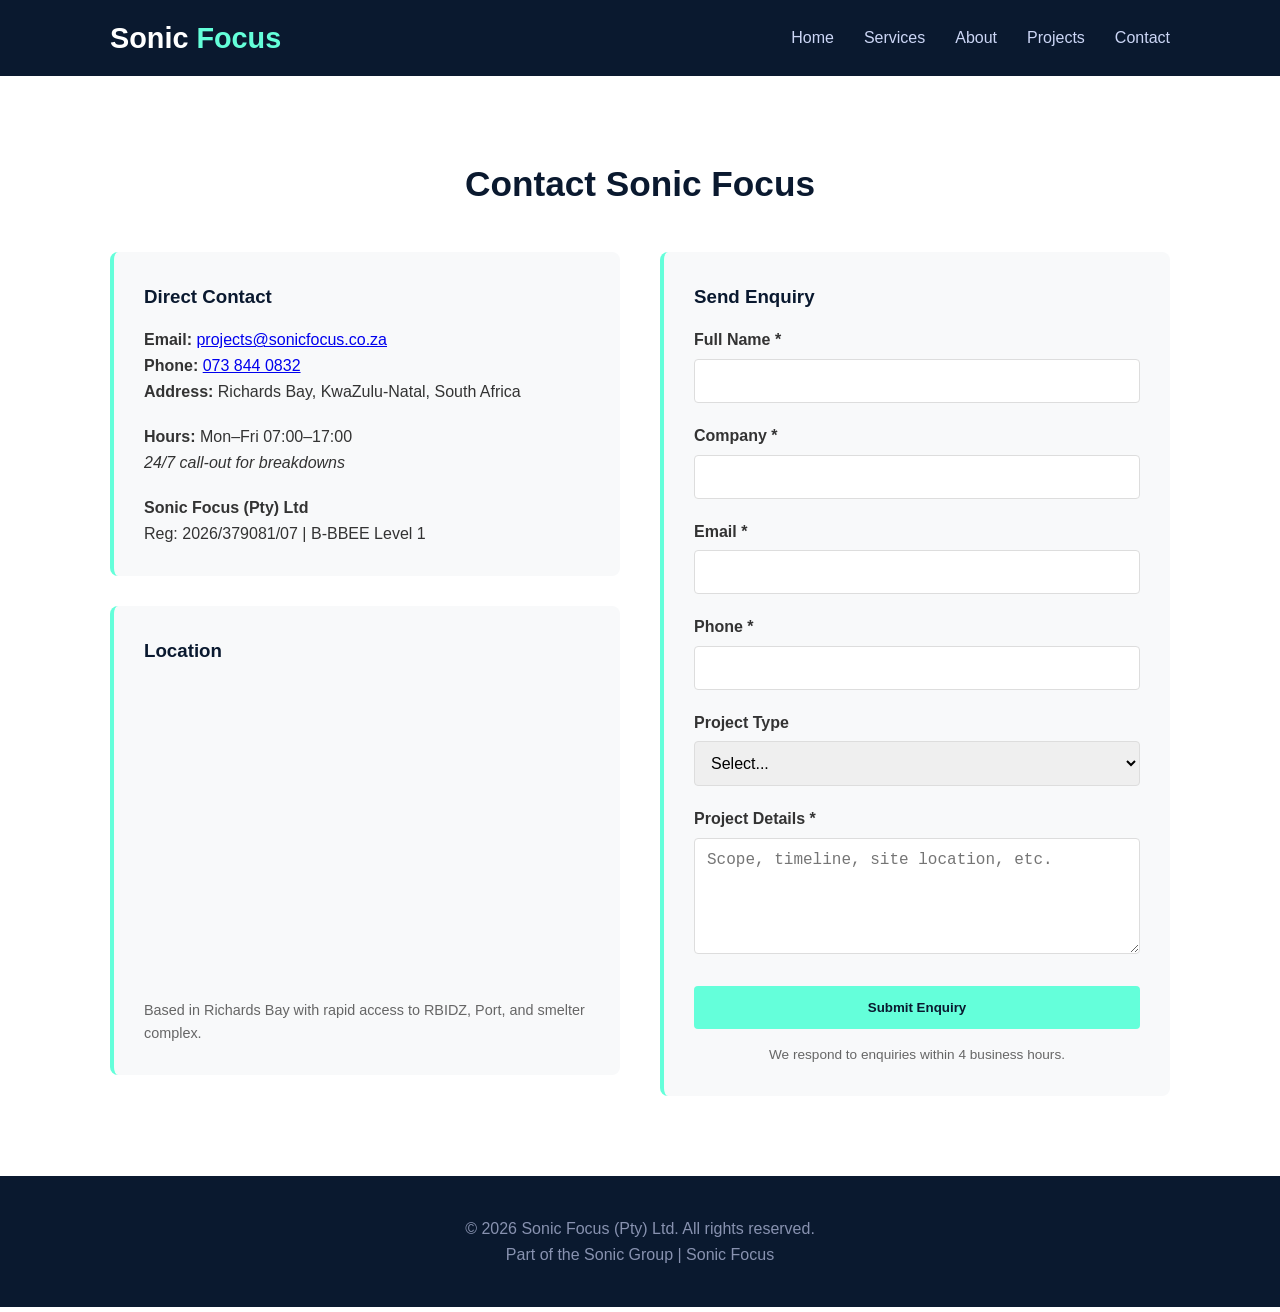
==== contact.html @ 56185b15 "Update project details placeholder and footer text" ====
<!DOCTYPE html>
<html lang="en">
<head>
    <meta charset="UTF-8">
    <meta name="viewport" content="width=device-width, initial-scale=1.0">
    <title>Contact Sonic Focus | Engineering Services</title>
    <meta name="description" content="Contact Sonic Focus for plant maintenance, fabrication, and industrial projects in Richards Bay.">
    <style>
        /* Copy the SAME CSS from index.html here */
        * { margin: 0; padding: 0; box-sizing: border-box; }
        body { 
            font-family: -apple-system, BlinkMacSystemFont, 'Segoe UI', Arial, sans-serif;
            line-height: 1.6; 
            color: #333;
        }
        .container { max-width: 1100px; margin: 0 auto; padding: 0 20px; }
        header { background: #0a192f; color: #fff; padding: 15px 0; position: sticky; top: 0; }
        nav { display: flex; justify-content: space-between; align-items: center; }
        .logo { font-size: 1.8rem; font-weight: 700; }
        .logo span { color: #64ffda; }
        .nav-links { display: flex; gap: 30px; }
        .nav-links a { color: #ccd6f6; text-decoration: none; font-weight: 500; }
        .nav-links a:hover { color: #64ffda; }
        section { padding: 80px 20px; }
        section h2 { font-size: 2.2rem; margin-bottom: 40px; text-align: center; color: #0a192f; }
        .grid { display: grid; grid-template-columns: repeat(auto-fit, minmax(300px, 1fr)); gap: 40px; align-items: start; }
        .card { background: #f8f9fa; padding: 30px; border-radius: 8px; border-left: 4px solid #64ffda; }
        .card h3 { margin-bottom: 15px; color: #0a192f; }
        .btn { display: inline-block; background: #64ffda; color: #0a192f; padding: 14px 32px; text-decoration: none; border-radius: 4px; font-weight: 600; border: none; cursor: pointer; width: 100%; }
        footer { background: #0a192f; color: #8892b0; text-align: center; padding: 40px 20px; }
        footer a { color: #64ffda; text-decoration: none; }
        @media (max-width: 768px) {
            .nav-links { gap: 15px; font-size: 14px; flex-wrap: wrap; }
        }
    </style>
</head>
<body>
    <header>
        <div class="container">
            <nav>
                <div class="logo">Sonic <span>Focus</span></div>
                <div class="nav-links">
                    <a href="/">Home</a>
                    <a href="/#services">Services</a>
                    <a href="/#about">About</a>
                    <a href="/#projects">Projects</a>
                    <a href="/contact.html">Contact</a>
                </div>
            </nav>
        </div>
    </header>

    <section>
        <div class="container">
            <h2>Contact Sonic Focus</h2>
            <div class="grid">
                
                <!-- Left: Contact Details + Map -->
                <div>
                    <div class="card" style="margin-bottom: 30px;">
                        <h3>Direct Contact</h3>
                        <p><strong>Email:</strong> <a href="mailto:projects@sonicfocus.co.za">projects@sonicfocus.co.za</a></p>
                        <p><strong>Phone:</strong> <a href="tel:+27738440832">073 844 0832</a></p>
                        <p><strong>Address:</strong> Richards Bay, KwaZulu-Natal, South Africa</p>
                        <p style="margin-top: 20px;"><strong>Hours:</strong> Mon–Fri 07:00–17:00<br>
                        <em>24/7 call-out for breakdowns</em></p>
                        <p style="margin-top: 20px;">
                            <strong>Sonic Focus (Pty) Ltd</strong><br>
                            Reg: 2026/379081/07 | B-BBEE Level 1
                        </p>
                    </div>
                    
                    <div class="card">
                        <h3>Location</h3>
                        <iframe 
                            src="https://www.google.com/maps/embed?pb=!1m18!1m12!1m3!1d112091.67868059294!2d31.9969!3d-28.7806!2m3!1f0!2f0!3f0!3m2!1i1024!2i768!4f13.1!3m3!1m2!1s0x1efa2b3c3c3c3c3c%3A0x3c3c3c3c3c3c3c3c!2sRichards%20Bay%20Industrial%20Development%20Zone!5e0!3m2!1sen!2sza!4v1718000000000" 
                            width="100%" 
                            height="300" 
                            style="border:0; border-radius: 4px;" 
                            allowfullscreen="" 
                            loading="lazy" 
                            referrerpolicy="no-referrer-when-downgrade">
                        </iframe>
                        <p style="font-size: 0.9rem; color: #666; margin-top: 10px;">
                            Based in Richards Bay with rapid access to RBIDZ, Port, and smelter complex.
                        </p>
                    </div>
                </div>

                <!-- Right: Contact Form -->
                <div class="card">
                    <h3>Send Enquiry</h3>
                    <form id="contactForm" action="https://api.web3forms.com/submit" method="POST">
                        <input type="hidden" name="access_key" value="bfec3f1c-4cfd-4ddd-a2cf-2473e947de16">
                        <input type="hidden" name="from_name" value="Sonic Focus">
                        <input type="hidden" name="redirect" value="https://sonicfocus.co.za/thanks.html">
                        
                        <div style="margin-bottom: 20px;">
                            <label for="name" style="display: block; margin-bottom: 6px; font-weight: 600;">Full Name *</label>
                            <input type="text" id="name" name="name" required 
                                   style="width: 100%; padding: 12px; border: 1px solid #ddd; border-radius: 4px; font-size: 16px;">
                        </div>
                        
                        <div style="margin-bottom: 20px;">
                            <label for="company" style="display: block; margin-bottom: 6px; font-weight: 600;">Company *</label>
                            <input type="text" id="company" name="company" required 
                                   style="width: 100%; padding: 12px; border: 1px solid #ddd; border-radius: 4px; font-size: 16px;">
                        </div>
                        
                        <div style="margin-bottom: 20px;">
                            <label for="email" style="display: block; margin-bottom: 6px; font-weight: 600;">Email *</label>
                            <input type="email" id="email" name="email" required 
                                   style="width: 100%; padding: 12px; border: 1px solid #ddd; border-radius: 4px; font-size: 16px;">
                        </div>
                        
                        <div style="margin-bottom: 20px;">
                            <label for="phone" style="display: block; margin-bottom: 6px; font-weight: 600;">Phone *</label>
                            <input type="tel" id="phone" name="phone" required 
                                   style="width: 100%; padding: 12px; border: 1px solid #ddd; border-radius: 4px; font-size: 16px;">
                        </div>
                        
                        <div style="margin-bottom: 20px;">
                            <label for="project_type" style="display: block; margin-bottom: 6px; font-weight: 600;">Project Type</label>
                            <select id="project_type" name="project_type" 
                                    style="width: 100%; padding: 12px; border: 1px solid #ddd; border-radius: 4px; font-size: 16px;">
                                <option value="">Select...</option>
                                <option value="Maintenance">Plant Maintenance</option>
                                <option value="Fabrication">Steel Fabrication</option>
                                <option value="Shutdown">Shutdown Support</option>
                                <option value="CAPEX Project">CAPEX Project - Sonic Focus</option>
                                <option value="Vendor Registration">Vendor Registration</option>
                                <option value="Other">Other</option>
                            </select>
                        </div>
                        
                        <div style="margin-bottom: 25px;">
                            <label for="message" style="display: block; margin-bottom: 6px; font-weight: 600;">Project Details *</label>
                            <textarea id="message" name="message" rows="5" required 
                                      placeholder="Scope, timeline, site location, etc."
                                      style="width: 100%; padding: 12px; border: 1px solid #ddd; border-radius: 4px; font-size: 16px; resize: vertical;"></textarea>
                        </div>

                        <input type="checkbox" name="botcheck" style="display:none">
                        <button type="submit" class="btn">Submit Enquiry</button>
                        
                        <p style="font-size: 0.85rem; color: #666; margin-top: 15px; text-align: center;">
                            We respond to enquiries within 4 business hours.
                        </p>
                    </form>
                </div>
                
            </div>
        </div>
    </section>

    <footer>
        <div class="container">
            <p>&copy; 2026 Sonic Focus (Pty) Ltd. All rights reserved.</p>
            <p>Part of the Sonic Group | Sonic Focus</p>
        </div>
    </footer>
</body>
</html>
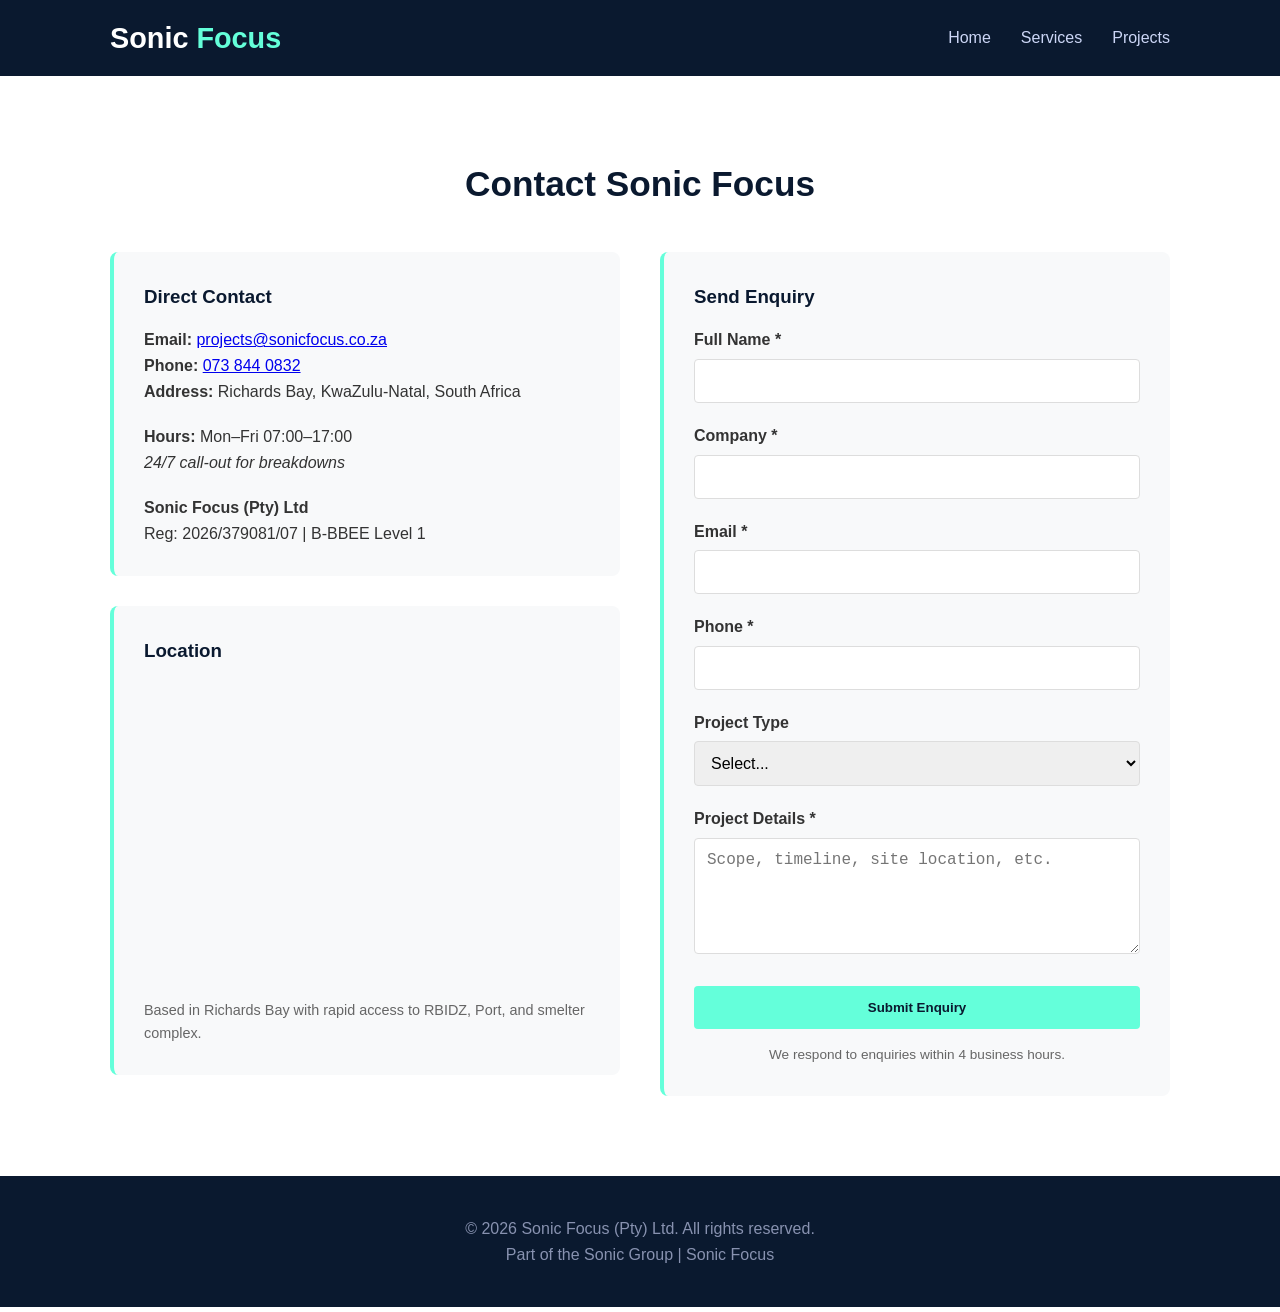
==== commit 8b0de079: "Disable About and Contact links in contact.html Comment out About and Contact links in navigation" ====
--- a/contact.html
+++ b/contact.html
@@ -42,9 +42,9 @@
                 <div class="nav-links">
                     <a href="/">Home</a>
                     <a href="/#services">Services</a>
-                    <a href="/#about">About</a>
+                    <!-- a href="/#about">About</a -->
                     <a href="/#projects">Projects</a>
-                    <a href="/contact.html">Contact</a>
+                    <!-- a href="/contact.html">Contact</a -->
                 </div>
             </nav>
         </div>
@@ -94,6 +94,7 @@
                         <input type="hidden" name="access_key" value="bfec3f1c-4cfd-4ddd-a2cf-2473e947de16">
                         <input type="hidden" name="from_name" value="Sonic Focus">
                         <input type="hidden" name="redirect" value="https://sonicfocus.co.za/thanks.html">
+                        <input type="hidden" id="subject" name="subject" value="">
                         
                         <div style="margin-bottom: 20px;">
                             <label for="name" style="display: block; margin-bottom: 6px; font-weight: 600;">Full Name *</label>
@@ -153,6 +154,22 @@
         </div>
     </section>
 
+    <!-- Script goes here, after the form -->
+    <script>
+       document.getElementById("contactForm").addEventListener("submit", function() {
+         const name = document.getElementById("name").value;
+         const company = document.getElementById("company").value;
+
+         // Save for thank-you page personalization
+         localStorage.setItem("name", name);
+         localStorage.setItem("company", company);
+
+         // Set subject line for Web3Forms email
+         document.getElementById("subject").value =
+           `New enquiry from ${name} at ${company}`;
+       });
+    </script>
+
     <footer>
         <div class="container">
             <p>&copy; 2026 Sonic Focus (Pty) Ltd. All rights reserved.</p>
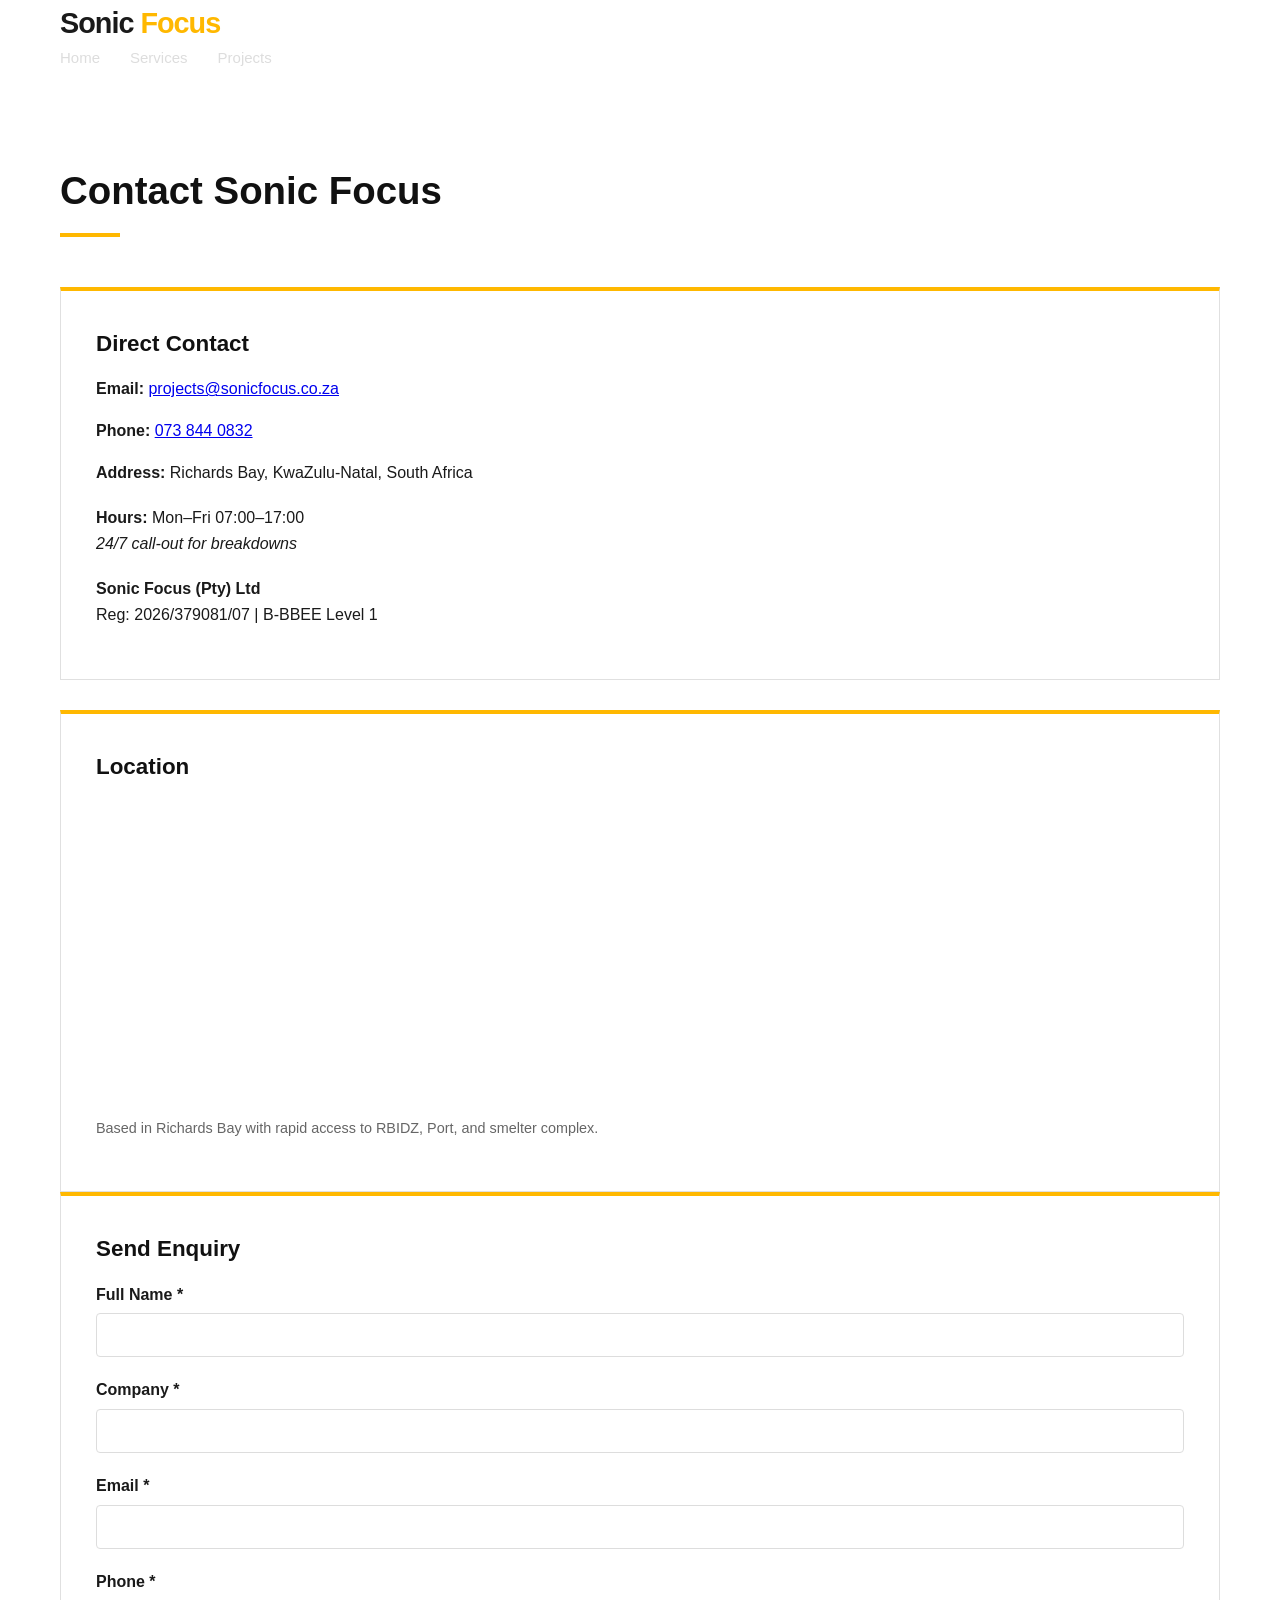
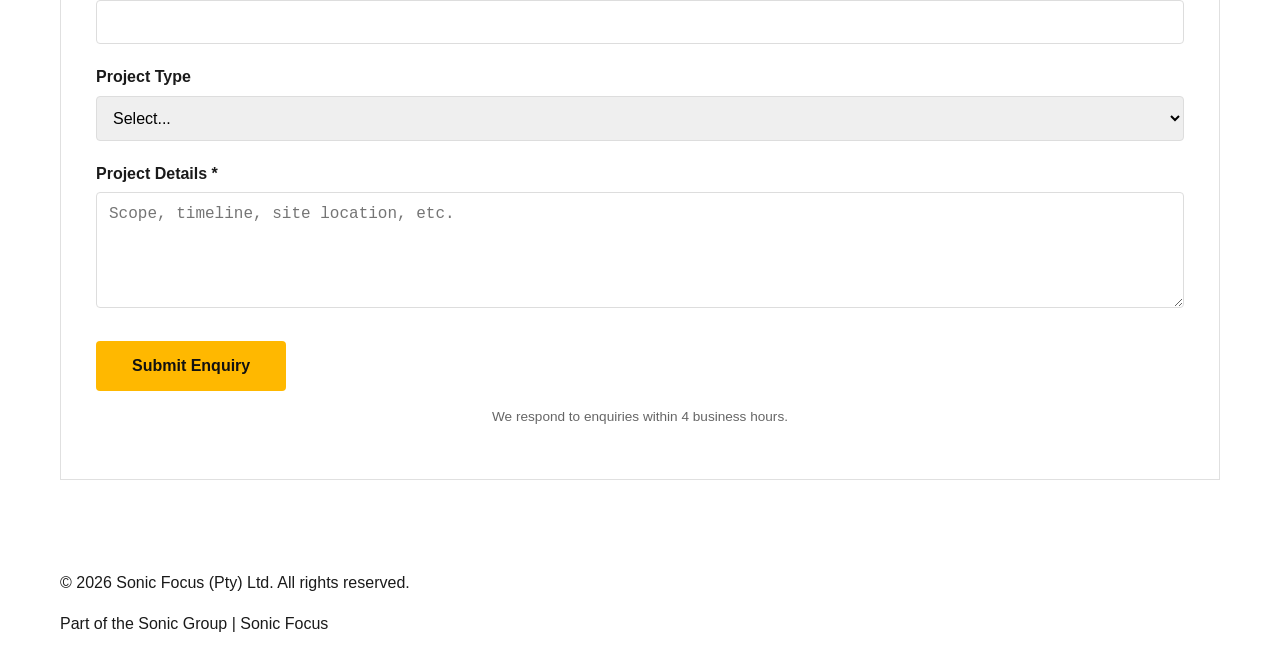
==== commit ba13e10b: "Link external CSS file for styling Replaced inline CSS with external stylesheet link." ====
--- a/contact.html
+++ b/contact.html
@@ -5,34 +5,7 @@
     <meta name="viewport" content="width=device-width, initial-scale=1.0">
     <title>Contact Sonic Focus | Engineering Services</title>
     <meta name="description" content="Contact Sonic Focus for plant maintenance, fabrication, and industrial projects in Richards Bay.">
-    <style>
-        /* Copy the SAME CSS from index.html here */
-        * { margin: 0; padding: 0; box-sizing: border-box; }
-        body { 
-            font-family: -apple-system, BlinkMacSystemFont, 'Segoe UI', Arial, sans-serif;
-            line-height: 1.6; 
-            color: #333;
-        }
-        .container { max-width: 1100px; margin: 0 auto; padding: 0 20px; }
-        header { background: #0a192f; color: #fff; padding: 15px 0; position: sticky; top: 0; }
-        nav { display: flex; justify-content: space-between; align-items: center; }
-        .logo { font-size: 1.8rem; font-weight: 700; }
-        .logo span { color: #64ffda; }
-        .nav-links { display: flex; gap: 30px; }
-        .nav-links a { color: #ccd6f6; text-decoration: none; font-weight: 500; }
-        .nav-links a:hover { color: #64ffda; }
-        section { padding: 80px 20px; }
-        section h2 { font-size: 2.2rem; margin-bottom: 40px; text-align: center; color: #0a192f; }
-        .grid { display: grid; grid-template-columns: repeat(auto-fit, minmax(300px, 1fr)); gap: 40px; align-items: start; }
-        .card { background: #f8f9fa; padding: 30px; border-radius: 8px; border-left: 4px solid #64ffda; }
-        .card h3 { margin-bottom: 15px; color: #0a192f; }
-        .btn { display: inline-block; background: #64ffda; color: #0a192f; padding: 14px 32px; text-decoration: none; border-radius: 4px; font-weight: 600; border: none; cursor: pointer; width: 100%; }
-        footer { background: #0a192f; color: #8892b0; text-align: center; padding: 40px 20px; }
-        footer a { color: #64ffda; text-decoration: none; }
-        @media (max-width: 768px) {
-            .nav-links { gap: 15px; font-size: 14px; flex-wrap: wrap; }
-        }
-    </style>
+    <link rel="stylesheet" href="/assets/css/sonic.css"> 
 </head>
 <body>
     <header>
--- a/assets/css/sonic.css
+++ b/assets/css/sonic.css
@@ -0,0 +1,203 @@
+/* /assets/css/sonic.css */
+/* Sonic Focus - Global Stylesheet */
+/* Used on: public site + client portal */
+
+:root {
+  /* Brand Colors */
+  --sf-dark: #111111;
+  --sf-gold: #FFB800;
+  --sf-gold-hover: #FFA000;
+  --sf-orange: #FF6B00;
+  --sf-text: #1A1A1A;
+  --sf-text-light: #666666;
+  --sf-text-muted: #888888;
+  --sf-white: #FFFFFF;
+  --sf-border: #E0E0E0;
+  --sf-bg-light: #F7F7F7;
+  --sf-success: #16A34A;
+  
+  /* Layout */
+  --header-height: 64px;
+  --container-width: 1200px;
+  --font: -apple-system, BlinkMacSystemFont, 'Segoe UI', Arial, sans-serif;
+}
+
+/* Reset & Base */
+* { margin: 0; padding: 0; box-sizing: border-box; }
+
+body { 
+  font-family: var(--font);
+  line-height: 1.6; 
+  color: var(--sf-text);
+  background: var(--sf-white);
+  display: flex;
+  flex-direction: column;
+  min-height: 100vh;
+}
+
+.container { 
+  max-width: var(--container-width); 
+  margin: 0 auto; 
+  padding: 0 20px; 
+}
+
+/* Typography */
+h1, h2, h3 { color: var(--sf-dark); font-weight: 700; }
+h1 { font-size: 3rem; line-height: 1.2; }
+h2 { 
+  font-size: 2.4rem; 
+  margin-bottom: 50px; 
+  position: relative;
+  padding-bottom: 15px;
+}
+h2::after {
+  content: '';
+  position: absolute;
+  bottom: 0;
+  left: 0;
+  width: 60px;
+  height: 4px;
+  background: var(--sf-gold);
+}
+.center-title { text-align: center; }
+.center-title h2::after { left: 50%; transform: translateX(-50%); }
+
+p { margin-bottom: 1rem; }
+
+/* Header - Used site-wide */
+.site-header { 
+  background: var(--sf-dark); 
+  color: var(--sf-white); 
+  padding: 15px 0;
+  border-bottom: 3px solid var(--sf-gold);
+  position: sticky;
+  top: 0;
+  z-index: 1000;
+  width: 100%;
+}
+
+.site-header nav { 
+  display: flex; 
+  justify-content: space-between; 
+  align-items: center;
+}
+
+.logo { 
+  font-size: 1.8rem; 
+  font-weight: 800; 
+  letter-spacing: -1px; 
+}
+
+.logo span { color: var(--sf-gold); }
+
+.nav-links { 
+  display: flex; 
+  gap: 30px; 
+}
+
+.nav-links a { 
+  color: #ddd; 
+  text-decoration: none; 
+  font-weight: 500;
+  font-size: 15px;
+  transition: color 0.2s;
+}
+
+.nav-links a:hover, 
+.nav-links a.active { color: var(--sf-gold); }
+
+/* Buttons */
+.btn {
+  display: inline-block;
+  background: var(--sf-gold);
+  color: var(--sf-dark);
+  padding: 16px 36px;
+  text-decoration: none;
+  border-radius: 4px;
+  font-weight: 700;
+  font-size: 16px;
+  transition: all 0.2s;
+  border: none;
+  cursor: pointer;
+}
+
+.btn:hover { 
+  background: var(--sf-gold-hover); 
+  transform: translateY(-1px);
+}
+
+.btn-secondary {
+  background: transparent;
+  color: var(--sf-text);
+  border: 1px solid var(--sf-border);
+}
+
+.btn-secondary:hover {
+  background: var(--sf-bg-light);
+}
+
+/* Grid System */
+.grid-3 {
+  display: grid;
+  grid-template-columns: repeat(auto-fit, minmax(320px, 1fr));
+  gap: 40px;
+}
+
+/* Cards */
+.card {
+  background: var(--sf-white);
+  padding: 35px;
+  border: 1px solid var(--sf-border);
+  border-top: 4px solid var(--sf-gold);
+}
+
+.card h3 { 
+  margin-bottom: 15px; 
+  color: var(--sf-dark); 
+  font-size: 1.4rem; 
+}
+
+/* Sections */
+section { padding: 90px 20px; }
+main { flex: 1; }
+
+/* Footer - Used site-wide */
+.site-footer {
+  background: var(--sf-dark);
+  color: var(--sf-text-muted);
+  padding: 50px 20px;
+  text-align: center;
+  margin-top: auto;
+}
+
+.site-footer a { 
+  color: var(--sf-gold); 
+  text-decoration: none; 
+}
+
+.site-footer a:hover {
+  text-decoration: underline;
+}
+
+.site-footer .group { 
+  margin-top: 20px; 
+  font-size: 14px; 
+}
+
+/* Utilities */
+.text-center { text-align: center; }
+.mt-1 { margin-top: 1rem; }
+.mt-2 { margin-top: 2rem; }
+
+/* Mobile */
+@media (max-width: 768px) {
+  h1 { font-size: 2.1rem; }
+  h2 { font-size: 2rem; }
+  .nav-links { 
+    flex-wrap: wrap;
+    gap: 15px; 
+    font-size: 14px;
+  }
+  section { padding: 60px 20px; }
+  .grid-3 { gap: 25px; }
+}
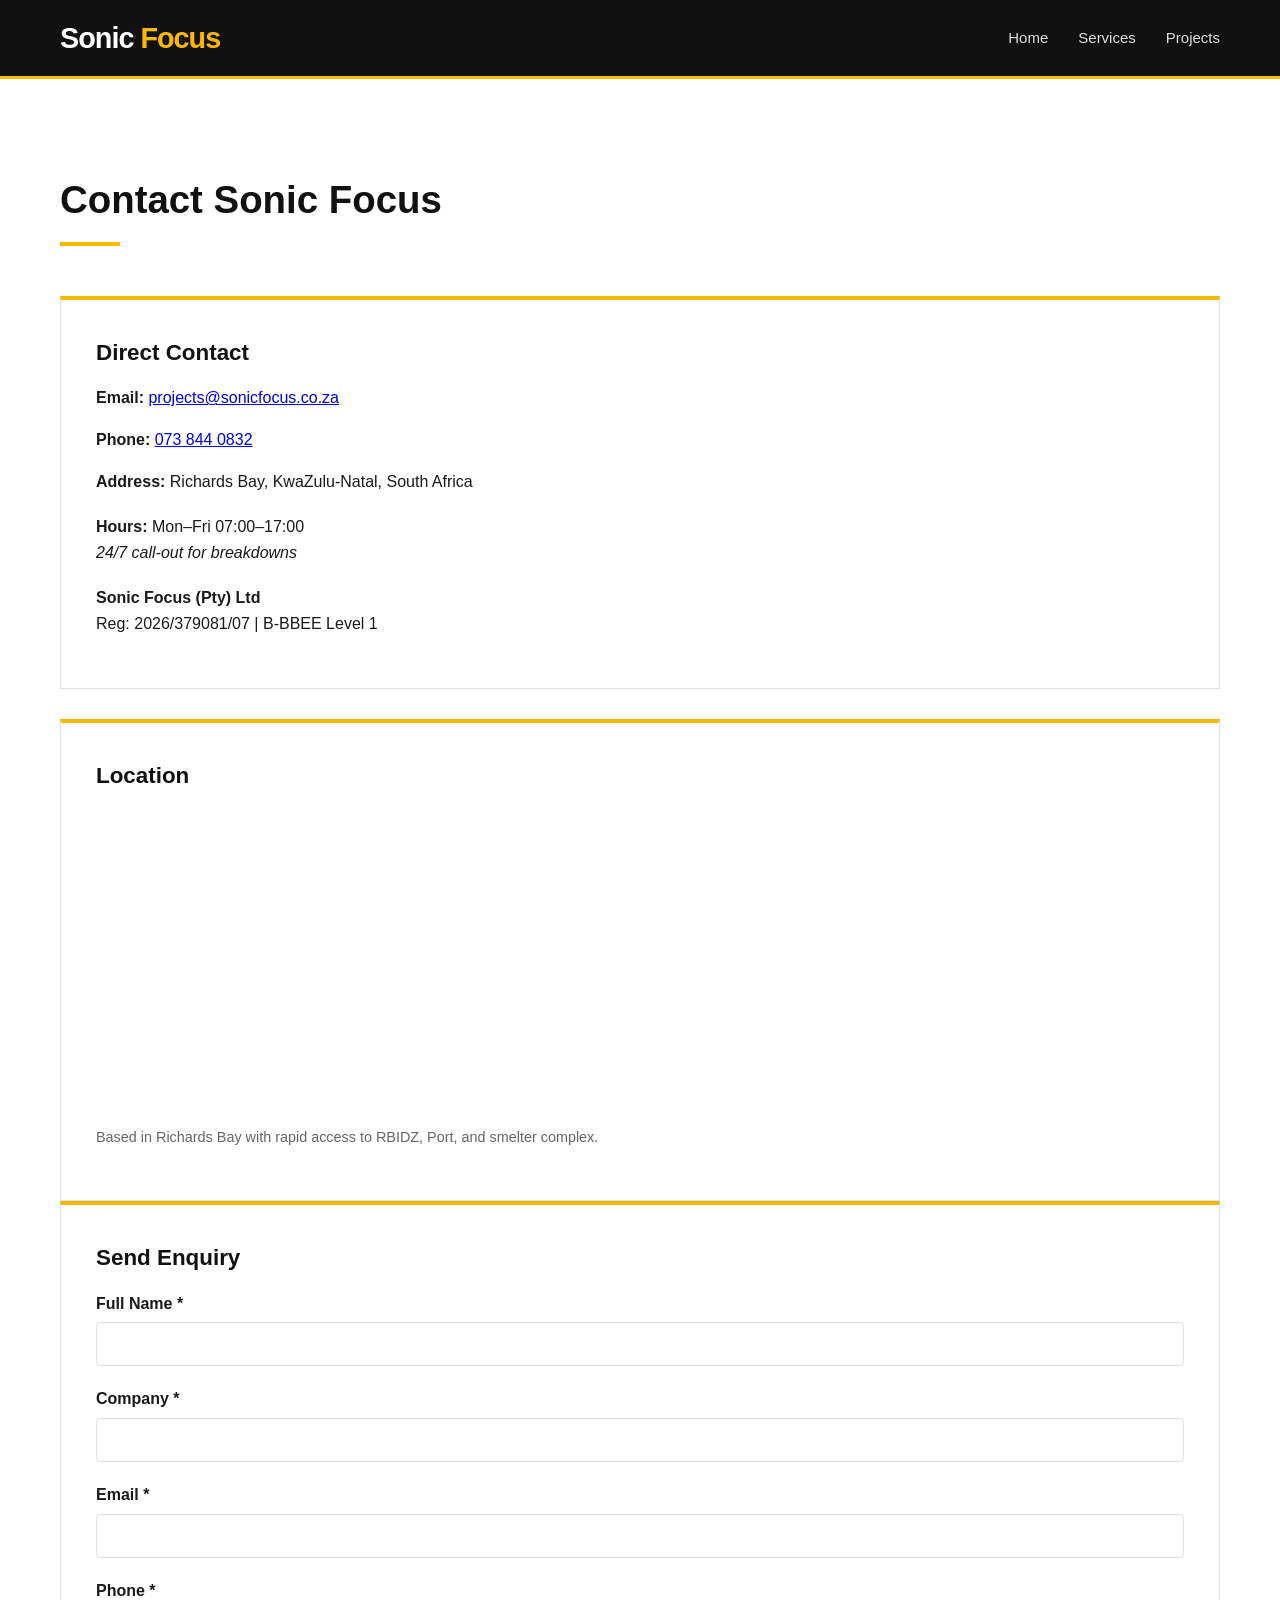
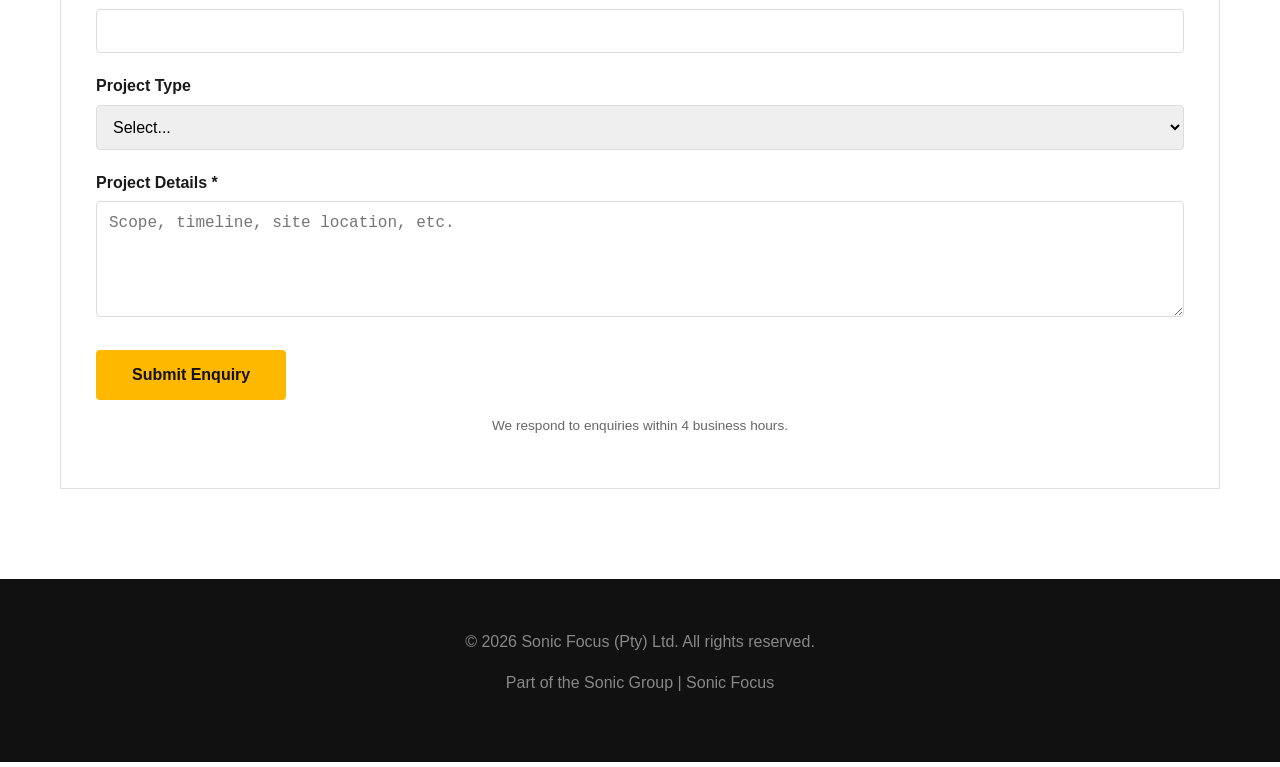
==== commit 93aa62c1: "Add classes to header and footer elements" ====
--- a/contact.html
+++ b/contact.html
@@ -8,7 +8,7 @@
     <link rel="stylesheet" href="/assets/css/sonic.css"> 
 </head>
 <body>
-    <header>
+    <header class="site-header">
         <div class="container">
             <nav>
                 <div class="logo">Sonic <span>Focus</span></div>
@@ -143,7 +143,7 @@
        });
     </script>
 
-    <footer>
+    <footer class="site-footer">
         <div class="container">
             <p>&copy; 2026 Sonic Focus (Pty) Ltd. All rights reserved.</p>
             <p>Part of the Sonic Group | Sonic Focus</p>
